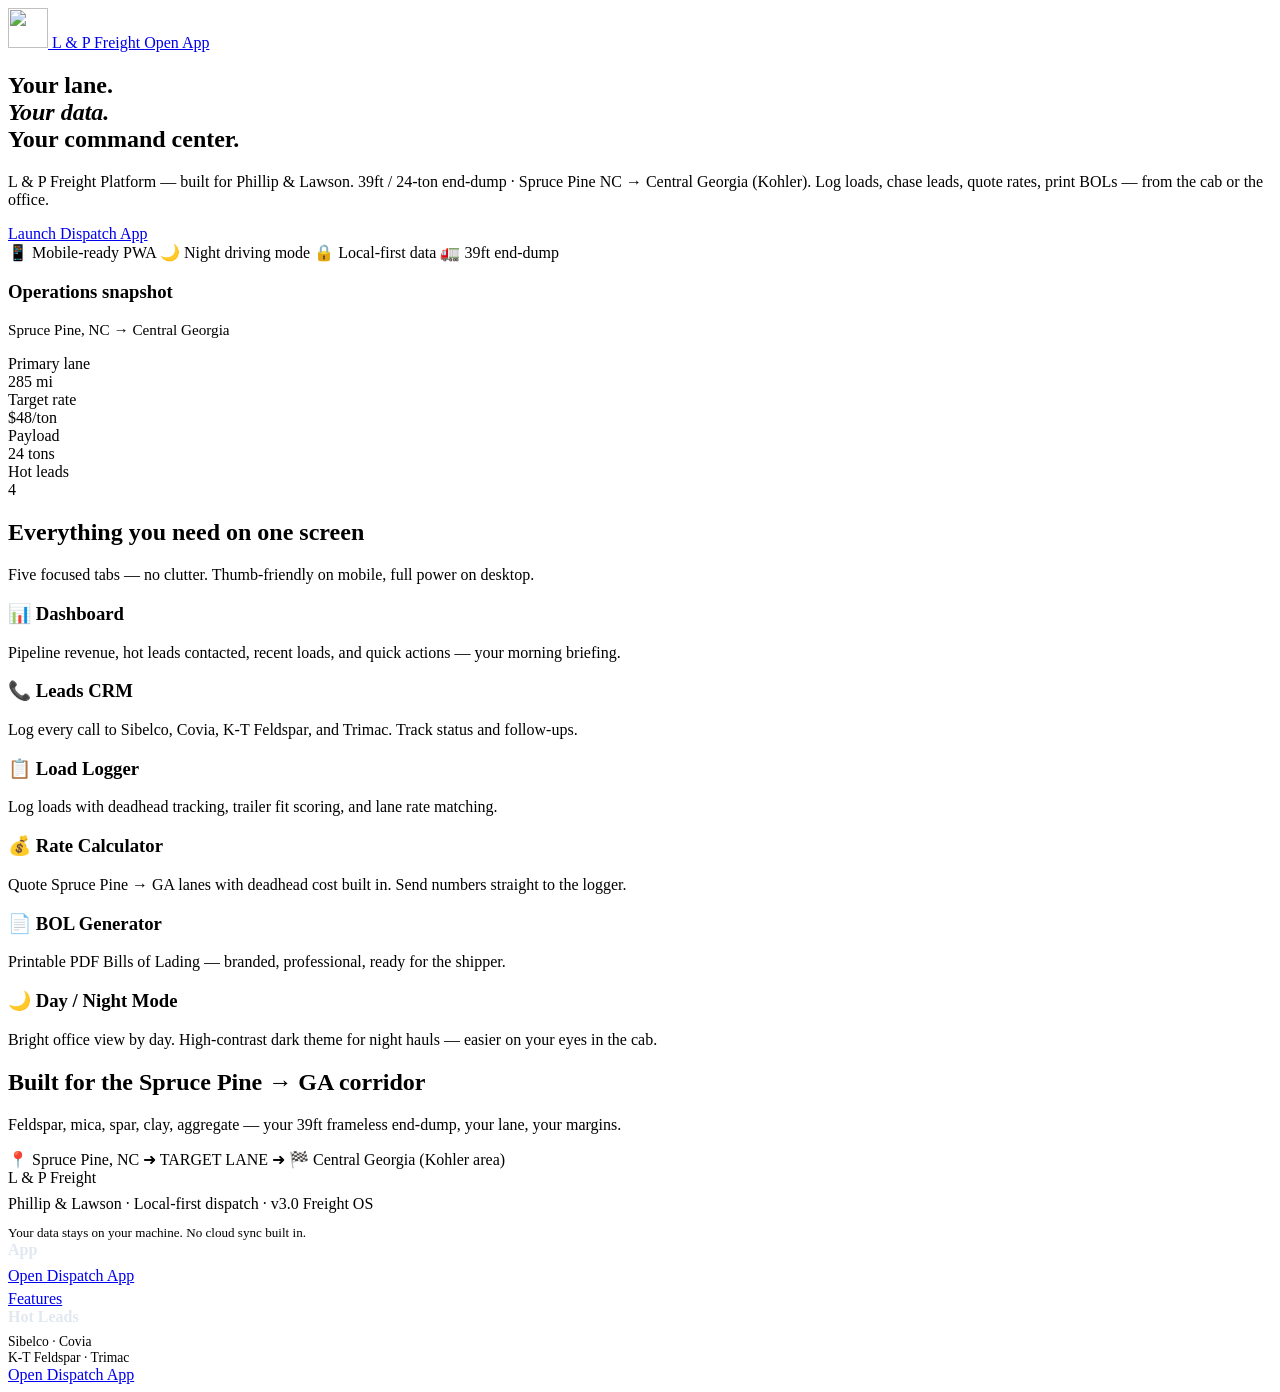
==== web/index.html @ a99d022c "feat: Phase 1-4 MVP — Billing, Driver Pay, Routing, Portal, ELD Stub, Mobile App - Billing & Driver " ====
<!DOCTYPE html>
<html lang="en">
<head>
  <meta charset="UTF-8">
  <meta name="viewport" content="width=device-width, initial-scale=1, viewport-fit=cover">
  <meta name="description" content="L & P Freight — Spruce Pine NC to Central Georgia dispatch command center. Log loads, track leads, quote rates, generate BOLs. Built for Phillip & Lawson.">
  <meta name="theme-color" content="#e85d04">
  <meta name="apple-mobile-web-app-capable" content="yes">
  <meta name="apple-mobile-web-app-status-bar-style" content="black-translucent">
  <meta name="apple-mobile-web-app-title" content="L&P Freight">
  <meta property="og:title" content="L & P Freight Platform">
  <meta property="og:description" content="39ft end-dump dispatch OS — Spruce Pine NC → Central Georgia. Maximize loaded miles.">
  <meta property="og:type" content="website">
  <meta property="og:image" content="/static/icon-512.svg">
  <link rel="manifest" href="/manifest.json">
  <link rel="icon" href="/static/icon-192.svg" type="image/svg+xml">
  <link rel="apple-touch-icon" href="/static/icon-192.svg">
  <link rel="preconnect" href="https://fonts.googleapis.com">
  <link rel="preconnect" href="https://fonts.gstatic.com" crossorigin>
  <link href="https://fonts.googleapis.com/css2?family=Inter:wght@400;600;700;800&display=swap" rel="stylesheet">
  <link rel="stylesheet" href="/css/site.css">
  <title>L & P Freight — Spruce Pine NC Dispatch Command Center</title>
</head>
<body data-app-url="https://dispatch.lpfreight.com/app/">

  <header class="site-header">
    <div class="container">
      <a class="brand" href="/">
        <img src="/static/icon-192.svg" alt="" width="40" height="40">
        L &amp; P <span>Freight</span>
      </a>
      <a class="nav-cta" data-app-link href="/app/">Open App</a>
    </div>
  </header>

  <main>
    <section class="hero">
      <div class="container hero-grid">
        <div>
          <h1>Your lane.<br><em>Your data.</em><br>Your command center.</h1>
          <p class="hero-lead">
            L &amp; P Freight Platform — built for Phillip &amp; Lawson.
            39ft / 24-ton end-dump · Spruce Pine NC → Central Georgia (Kohler).
            Log loads, chase leads, quote rates, print BOLs — from the cab or the office.
          </p>
          <div class="hero-actions">
            <a class="btn btn-primary" data-app-link href="/app/">Launch Dispatch App</a>
            <button class="btn btn-secondary" id="install-pwa" type="button" hidden>Install on Phone</button>
          </div>
          <div class="hero-badges">
            <span class="badge">📱 Mobile-ready PWA</span>
            <span class="badge">🌙 Night driving mode</span>
            <span class="badge">🔒 Local-first data</span>
            <span class="badge">🚛 39ft end-dump</span>
          </div>
        </div>
        <div class="hero-card">
          <h3>Operations snapshot</h3>
          <div class="lane-banner" style="margin-bottom:1rem;font-size:0.95rem;">
            <span>Spruce Pine, NC</span>
            <span class="lane-arrow">→</span>
            <span>Central Georgia</span>
          </div>
          <div class="stat-row">
            <div class="stat">
              <div class="stat-label">Primary lane</div>
              <div class="stat-value">285 mi</div>
            </div>
            <div class="stat">
              <div class="stat-label">Target rate</div>
              <div class="stat-value">$48/ton</div>
            </div>
            <div class="stat">
              <div class="stat-label">Payload</div>
              <div class="stat-value">24 tons</div>
            </div>
            <div class="stat">
              <div class="stat-label">Hot leads</div>
              <div class="stat-value">4</div>
            </div>
          </div>
        </div>
      </div>
    </section>

    <section id="features">
      <div class="container">
        <h2 class="section-title">Everything you need on one screen</h2>
        <p class="section-sub">Five focused tabs — no clutter. Thumb-friendly on mobile, full power on desktop.</p>
        <div class="features">
          <article class="feature-card">
            <h3>📊 Dashboard</h3>
            <p>Pipeline revenue, hot leads contacted, recent loads, and quick actions — your morning briefing.</p>
          </article>
          <article class="feature-card">
            <h3>📞 Leads CRM</h3>
            <p>Log every call to Sibelco, Covia, K-T Feldspar, and Trimac. Track status and follow-ups.</p>
          </article>
          <article class="feature-card">
            <h3>📋 Load Logger</h3>
            <p>Log loads with deadhead tracking, trailer fit scoring, and lane rate matching.</p>
          </article>
          <article class="feature-card">
            <h3>💰 Rate Calculator</h3>
            <p>Quote Spruce Pine → GA lanes with deadhead cost built in. Send numbers straight to the logger.</p>
          </article>
          <article class="feature-card">
            <h3>📄 BOL Generator</h3>
            <p>Printable PDF Bills of Lading — branded, professional, ready for the shipper.</p>
          </article>
          <article class="feature-card">
            <h3>🌙 Day / Night Mode</h3>
            <p>Bright office view by day. High-contrast dark theme for night hauls — easier on your eyes in the cab.</p>
          </article>
        </div>
      </div>
    </section>

    <section style="background:var(--bg-alt);border-top:1px solid var(--border);border-bottom:1px solid var(--border);">
      <div class="container">
        <h2 class="section-title">Built for the Spruce Pine → GA corridor</h2>
        <p class="section-sub">Feldspar, mica, spar, clay, aggregate — your 39ft frameless end-dump, your lane, your margins.</p>
        <div class="lane-banner">
          <span>📍 Spruce Pine, NC</span>
          <span class="lane-arrow">➜ TARGET LANE ➜</span>
          <span>🏁 Central Georgia (Kohler area)</span>
        </div>
      </div>
    </section>
  </main>

  <footer class="site-footer">
    <div class="container footer-grid">
      <div>
        <div class="footer-brand">L &amp; P <span>Freight</span></div>
        <p style="margin:0.5rem 0 0;">Phillip &amp; Lawson · Local-first dispatch · v3.0 Freight OS</p>
        <p style="margin:0.75rem 0 0;font-size:0.82rem;">Your data stays on your machine. No cloud sync built in.</p>
      </div>
      <div>
        <strong style="color:#e2e8f0;">App</strong>
        <p style="margin:0.5rem 0 0;"><a data-app-link href="/app/">Open Dispatch App</a></p>
        <p style="margin:0.35rem 0 0;"><a href="#features">Features</a></p>
      </div>
      <div>
        <strong style="color:#e2e8f0;">Hot Leads</strong>
        <p style="margin:0.5rem 0 0;font-size:0.85rem;">Sibelco · Covia<br>K-T Feldspar · Trimac</p>
      </div>
    </div>
  </footer>

  <div class="mobile-cta-bar">
    <a class="btn btn-primary" data-app-link href="/app/">Open Dispatch App</a>
  </div>

  <script src="/js/site.js"></script>
</body>
</html>
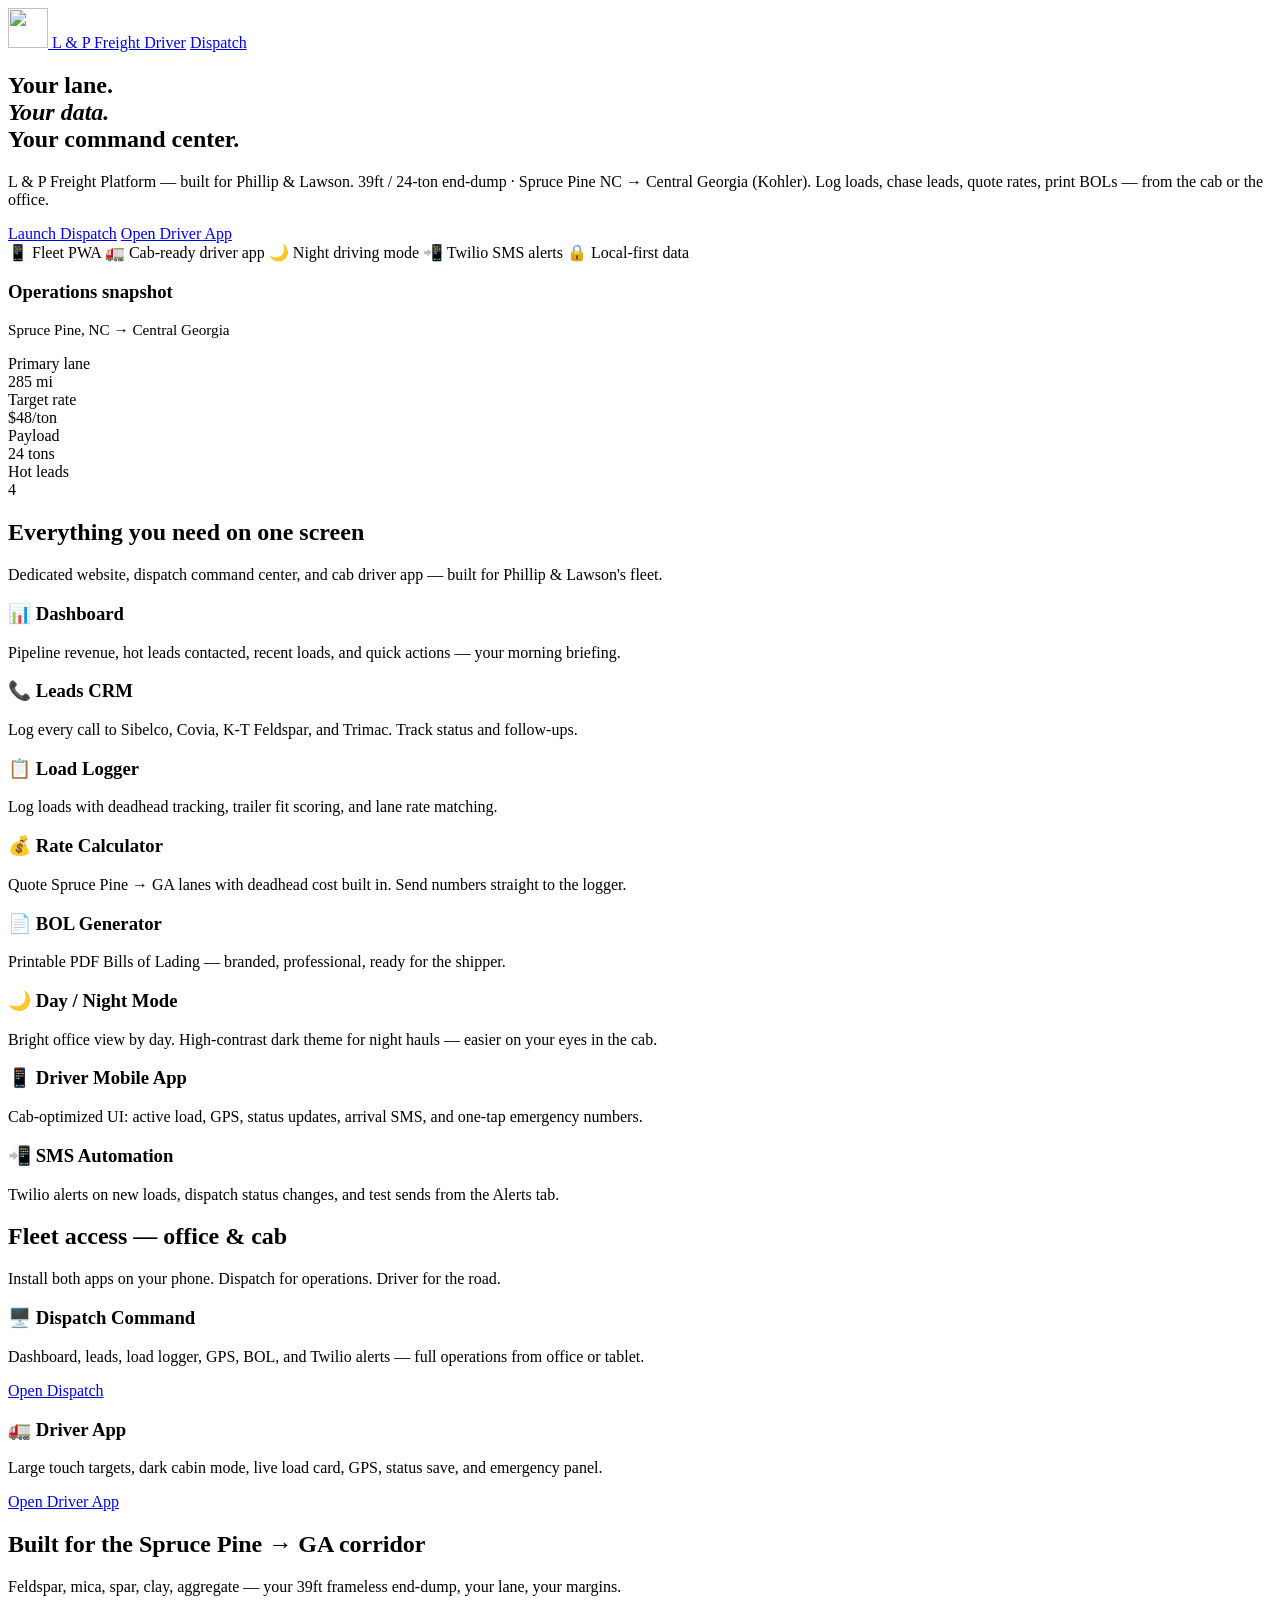
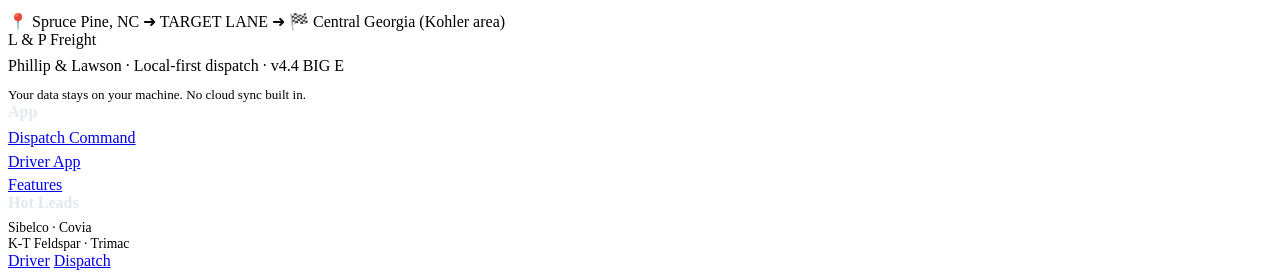
==== commit fe409f49: "Sync root web assets with fleet platform (PWA manifests, icons, site updates)" ====
--- a/web/index.html
+++ b/web/index.html
@@ -21,7 +21,7 @@
   <link rel="stylesheet" href="/css/site.css">
   <title>L & P Freight — Spruce Pine NC Dispatch Command Center</title>
 </head>
-<body data-app-url="https://dispatch.lpfreight.com/app/">
+<body data-app-url="http://127.0.0.1:8502/">
 
   <header class="site-header">
     <div class="container">
@@ -29,7 +29,8 @@
         <img src="/static/icon-192.svg" alt="" width="40" height="40">
         L &amp; P <span>Freight</span>
       </a>
-      <a class="nav-cta" data-app-link href="/app/">Open App</a>
+      <a class="nav-cta nav-cta-driver" data-driver-link href="/driver/">Driver</a>
+      <a class="nav-cta" data-app-link href="/app/">Dispatch</a>
     </div>
   </header>
 
@@ -44,14 +45,17 @@
             Log loads, chase leads, quote rates, print BOLs — from the cab or the office.
           </p>
           <div class="hero-actions">
-            <a class="btn btn-primary" data-app-link href="/app/">Launch Dispatch App</a>
-            <button class="btn btn-secondary" id="install-pwa" type="button" hidden>Install on Phone</button>
+            <a class="btn btn-primary" data-app-link href="/app/">Launch Dispatch</a>
+            <a class="btn btn-secondary" data-driver-link href="/driver/">Open Driver App</a>
+            <button class="btn btn-secondary" id="install-pwa" type="button" hidden>Install Dispatch</button>
+            <button class="btn btn-secondary" id="install-driver-pwa" type="button" hidden>Install Driver</button>
           </div>
           <div class="hero-badges">
-            <span class="badge">📱 Mobile-ready PWA</span>
+            <span class="badge">📱 Fleet PWA</span>
+            <span class="badge">🚛 Cab-ready driver app</span>
             <span class="badge">🌙 Night driving mode</span>
+            <span class="badge">📲 Twilio SMS alerts</span>
             <span class="badge">🔒 Local-first data</span>
-            <span class="badge">🚛 39ft end-dump</span>
           </div>
         </div>
         <div class="hero-card">
@@ -86,7 +90,7 @@
     <section id="features">
       <div class="container">
         <h2 class="section-title">Everything you need on one screen</h2>
-        <p class="section-sub">Five focused tabs — no clutter. Thumb-friendly on mobile, full power on desktop.</p>
+        <p class="section-sub">Dedicated website, dispatch command center, and cab driver app — built for Phillip &amp; Lawson's fleet.</p>
         <div class="features">
           <article class="feature-card">
             <h3>📊 Dashboard</h3>
@@ -112,6 +116,33 @@
             <h3>🌙 Day / Night Mode</h3>
             <p>Bright office view by day. High-contrast dark theme for night hauls — easier on your eyes in the cab.</p>
           </article>
+          <article class="feature-card">
+            <h3>📱 Driver Mobile App</h3>
+            <p>Cab-optimized UI: active load, GPS, status updates, arrival SMS, and one-tap emergency numbers.</p>
+          </article>
+          <article class="feature-card">
+            <h3>📲 SMS Automation</h3>
+            <p>Twilio alerts on new loads, dispatch status changes, and test sends from the Alerts tab.</p>
+          </article>
+        </div>
+      </div>
+    </section>
+
+    <section id="fleet" class="fleet-section">
+      <div class="container">
+        <h2 class="section-title">Fleet access — office &amp; cab</h2>
+        <p class="section-sub">Install both apps on your phone. Dispatch for operations. Driver for the road.</p>
+        <div class="fleet-grid">
+          <article class="fleet-card">
+            <h3>🖥️ Dispatch Command</h3>
+            <p>Dashboard, leads, load logger, GPS, BOL, and Twilio alerts — full operations from office or tablet.</p>
+            <a class="btn btn-primary" data-app-link href="/app/">Open Dispatch</a>
+          </article>
+          <article class="fleet-card fleet-card-driver">
+            <h3>🚛 Driver App</h3>
+            <p>Large touch targets, dark cabin mode, live load card, GPS, status save, and emergency panel.</p>
+            <a class="btn btn-secondary" data-driver-link href="/driver/">Open Driver App</a>
+          </article>
         </div>
       </div>
     </section>
@@ -133,12 +164,13 @@
     <div class="container footer-grid">
       <div>
         <div class="footer-brand">L &amp; P <span>Freight</span></div>
-        <p style="margin:0.5rem 0 0;">Phillip &amp; Lawson · Local-first dispatch · v3.0 Freight OS</p>
+        <p style="margin:0.5rem 0 0;">Phillip &amp; Lawson · Local-first dispatch · v4.4 BIG E</p>
         <p style="margin:0.75rem 0 0;font-size:0.82rem;">Your data stays on your machine. No cloud sync built in.</p>
       </div>
       <div>
         <strong style="color:#e2e8f0;">App</strong>
-        <p style="margin:0.5rem 0 0;"><a data-app-link href="/app/">Open Dispatch App</a></p>
+        <p style="margin:0.5rem 0 0;"><a data-app-link href="/app/">Dispatch Command</a></p>
+        <p style="margin:0.35rem 0 0;"><a data-driver-link href="/driver/">Driver App</a></p>
         <p style="margin:0.35rem 0 0;"><a href="#features">Features</a></p>
       </div>
       <div>
@@ -149,7 +181,8 @@
   </footer>
 
   <div class="mobile-cta-bar">
-    <a class="btn btn-primary" data-app-link href="/app/">Open Dispatch App</a>
+    <a class="btn btn-secondary" data-driver-link href="/driver/">Driver</a>
+    <a class="btn btn-primary" data-app-link href="/app/">Dispatch</a>
   </div>
 
   <script src="/js/site.js"></script>
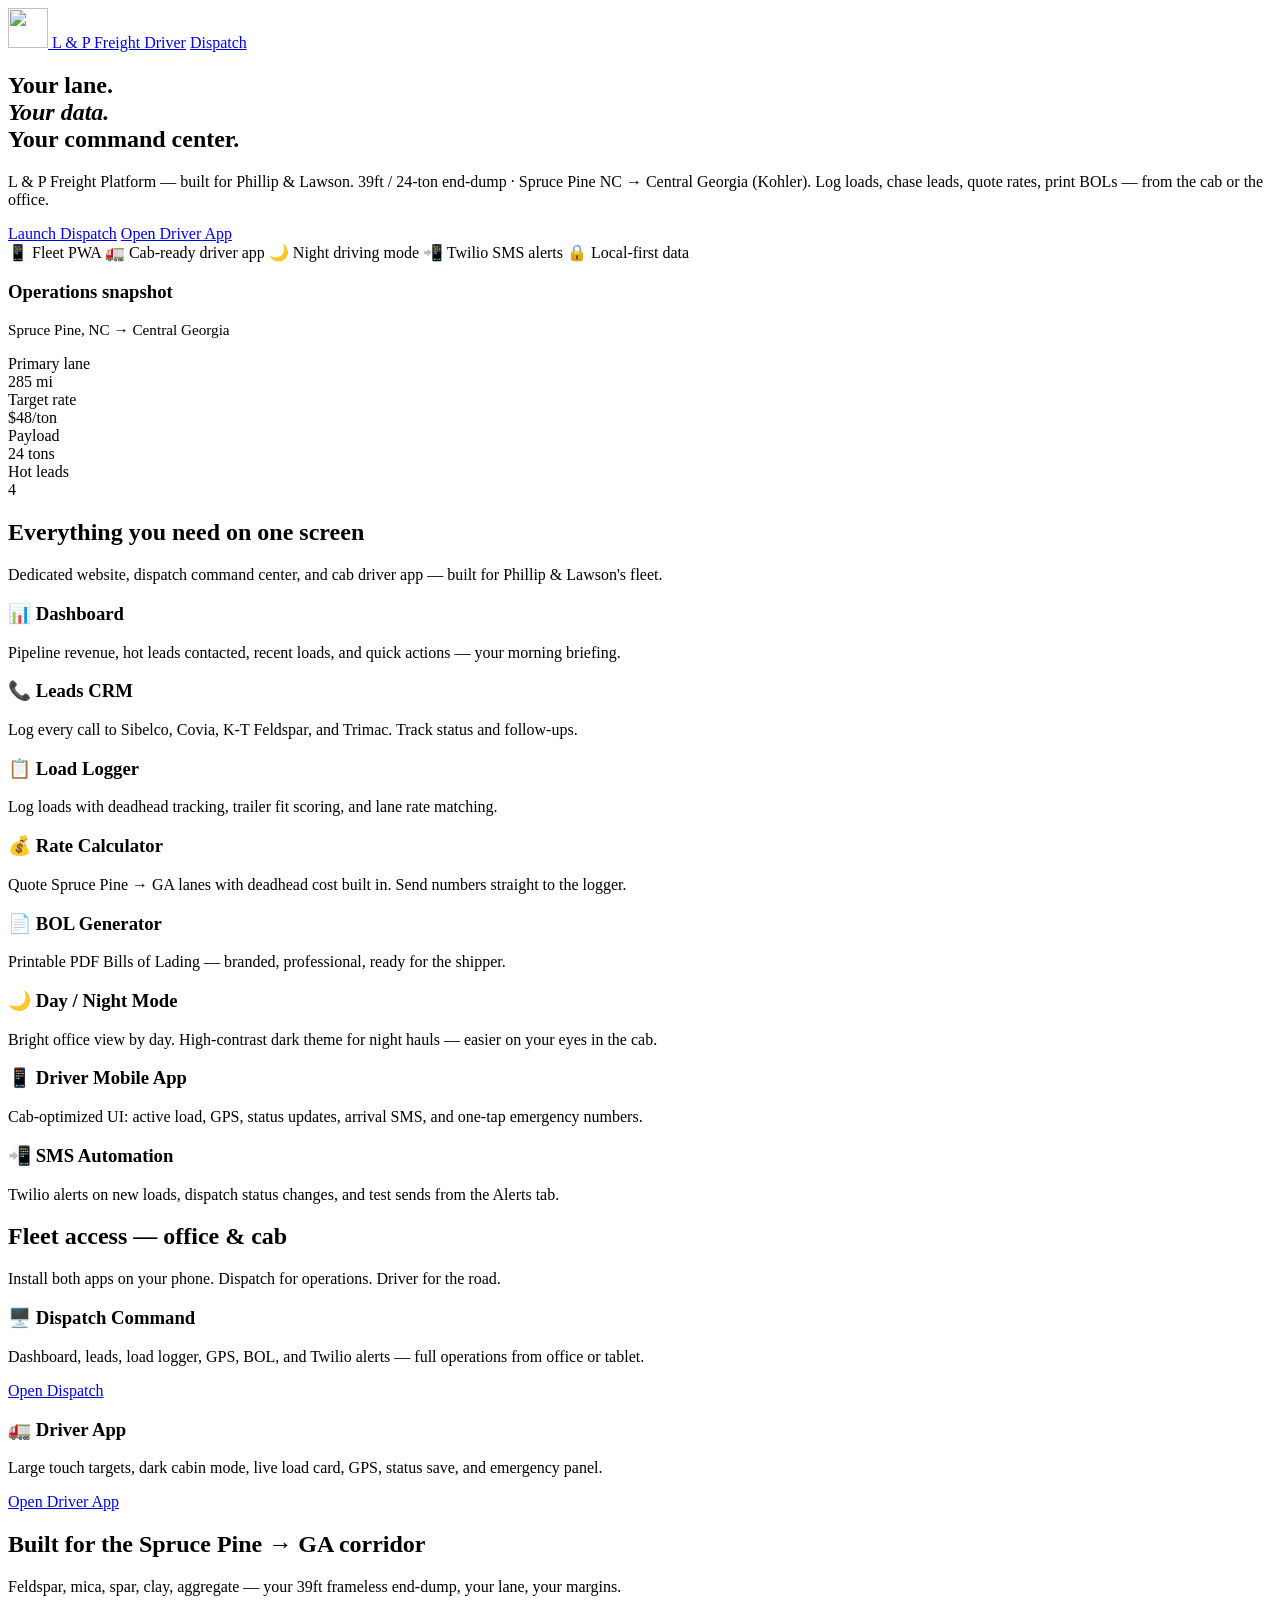
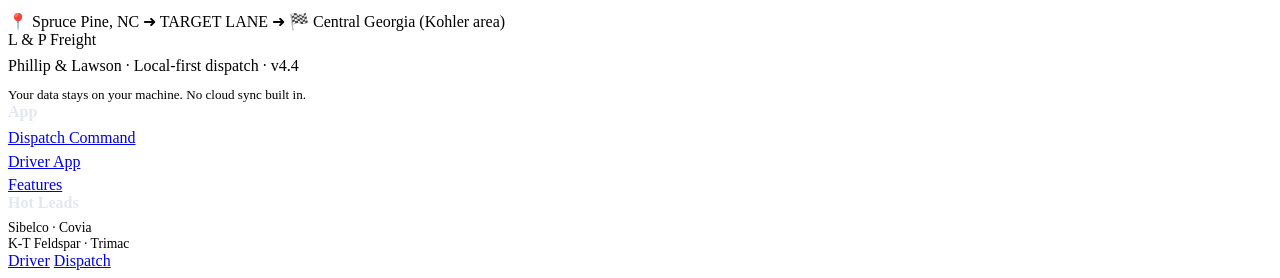
==== commit b34edd44: "Production hardening sprint: stable nav, WCAG forms, L&P rebrand, multi-fleet foundation. Replace ke" ====
--- a/web/index.html
+++ b/web/index.html
@@ -29,8 +29,8 @@
         <img src="/static/icon-192.svg" alt="" width="40" height="40">
         L &amp; P <span>Freight</span>
       </a>
-      <a class="nav-cta nav-cta-driver" data-driver-link href="/driver/">Driver</a>
-      <a class="nav-cta" data-app-link href="/app/">Dispatch</a>
+      <a class="nav-cta nav-cta-driver" data-driver-link href="http://127.0.0.1:8502/?view=driver">Driver</a>
+      <a class="nav-cta" data-app-link href="http://127.0.0.1:8502/">Dispatch</a>
     </div>
   </header>
 
@@ -45,8 +45,8 @@
             Log loads, chase leads, quote rates, print BOLs — from the cab or the office.
           </p>
           <div class="hero-actions">
-            <a class="btn btn-primary" data-app-link href="/app/">Launch Dispatch</a>
-            <a class="btn btn-secondary" data-driver-link href="/driver/">Open Driver App</a>
+            <a class="btn btn-primary" data-app-link href="http://127.0.0.1:8502/">Launch Dispatch</a>
+            <a class="btn btn-secondary" data-driver-link href="http://127.0.0.1:8502/?view=driver">Open Driver App</a>
             <button class="btn btn-secondary" id="install-pwa" type="button" hidden>Install Dispatch</button>
             <button class="btn btn-secondary" id="install-driver-pwa" type="button" hidden>Install Driver</button>
           </div>
@@ -136,12 +136,12 @@
           <article class="fleet-card">
             <h3>🖥️ Dispatch Command</h3>
             <p>Dashboard, leads, load logger, GPS, BOL, and Twilio alerts — full operations from office or tablet.</p>
-            <a class="btn btn-primary" data-app-link href="/app/">Open Dispatch</a>
+            <a class="btn btn-primary" data-app-link href="http://127.0.0.1:8502/">Open Dispatch</a>
           </article>
           <article class="fleet-card fleet-card-driver">
             <h3>🚛 Driver App</h3>
             <p>Large touch targets, dark cabin mode, live load card, GPS, status save, and emergency panel.</p>
-            <a class="btn btn-secondary" data-driver-link href="/driver/">Open Driver App</a>
+            <a class="btn btn-secondary" data-driver-link href="http://127.0.0.1:8502/?view=driver">Open Driver App</a>
           </article>
         </div>
       </div>
@@ -164,13 +164,13 @@
     <div class="container footer-grid">
       <div>
         <div class="footer-brand">L &amp; P <span>Freight</span></div>
-        <p style="margin:0.5rem 0 0;">Phillip &amp; Lawson · Local-first dispatch · v4.4 BIG E</p>
+        <p style="margin:0.5rem 0 0;">Phillip &amp; Lawson · Local-first dispatch · v4.4</p>
         <p style="margin:0.75rem 0 0;font-size:0.82rem;">Your data stays on your machine. No cloud sync built in.</p>
       </div>
       <div>
         <strong style="color:#e2e8f0;">App</strong>
-        <p style="margin:0.5rem 0 0;"><a data-app-link href="/app/">Dispatch Command</a></p>
-        <p style="margin:0.35rem 0 0;"><a data-driver-link href="/driver/">Driver App</a></p>
+        <p style="margin:0.5rem 0 0;"><a data-app-link href="http://127.0.0.1:8502/">Dispatch Command</a></p>
+        <p style="margin:0.35rem 0 0;"><a data-driver-link href="http://127.0.0.1:8502/?view=driver">Driver App</a></p>
         <p style="margin:0.35rem 0 0;"><a href="#features">Features</a></p>
       </div>
       <div>
@@ -181,8 +181,8 @@
   </footer>
 
   <div class="mobile-cta-bar">
-    <a class="btn btn-secondary" data-driver-link href="/driver/">Driver</a>
-    <a class="btn btn-primary" data-app-link href="/app/">Dispatch</a>
+    <a class="btn btn-secondary" data-driver-link href="http://127.0.0.1:8502/?view=driver">Driver</a>
+    <a class="btn btn-primary" data-app-link href="http://127.0.0.1:8502/">Dispatch</a>
   </div>
 
   <script src="/js/site.js"></script>
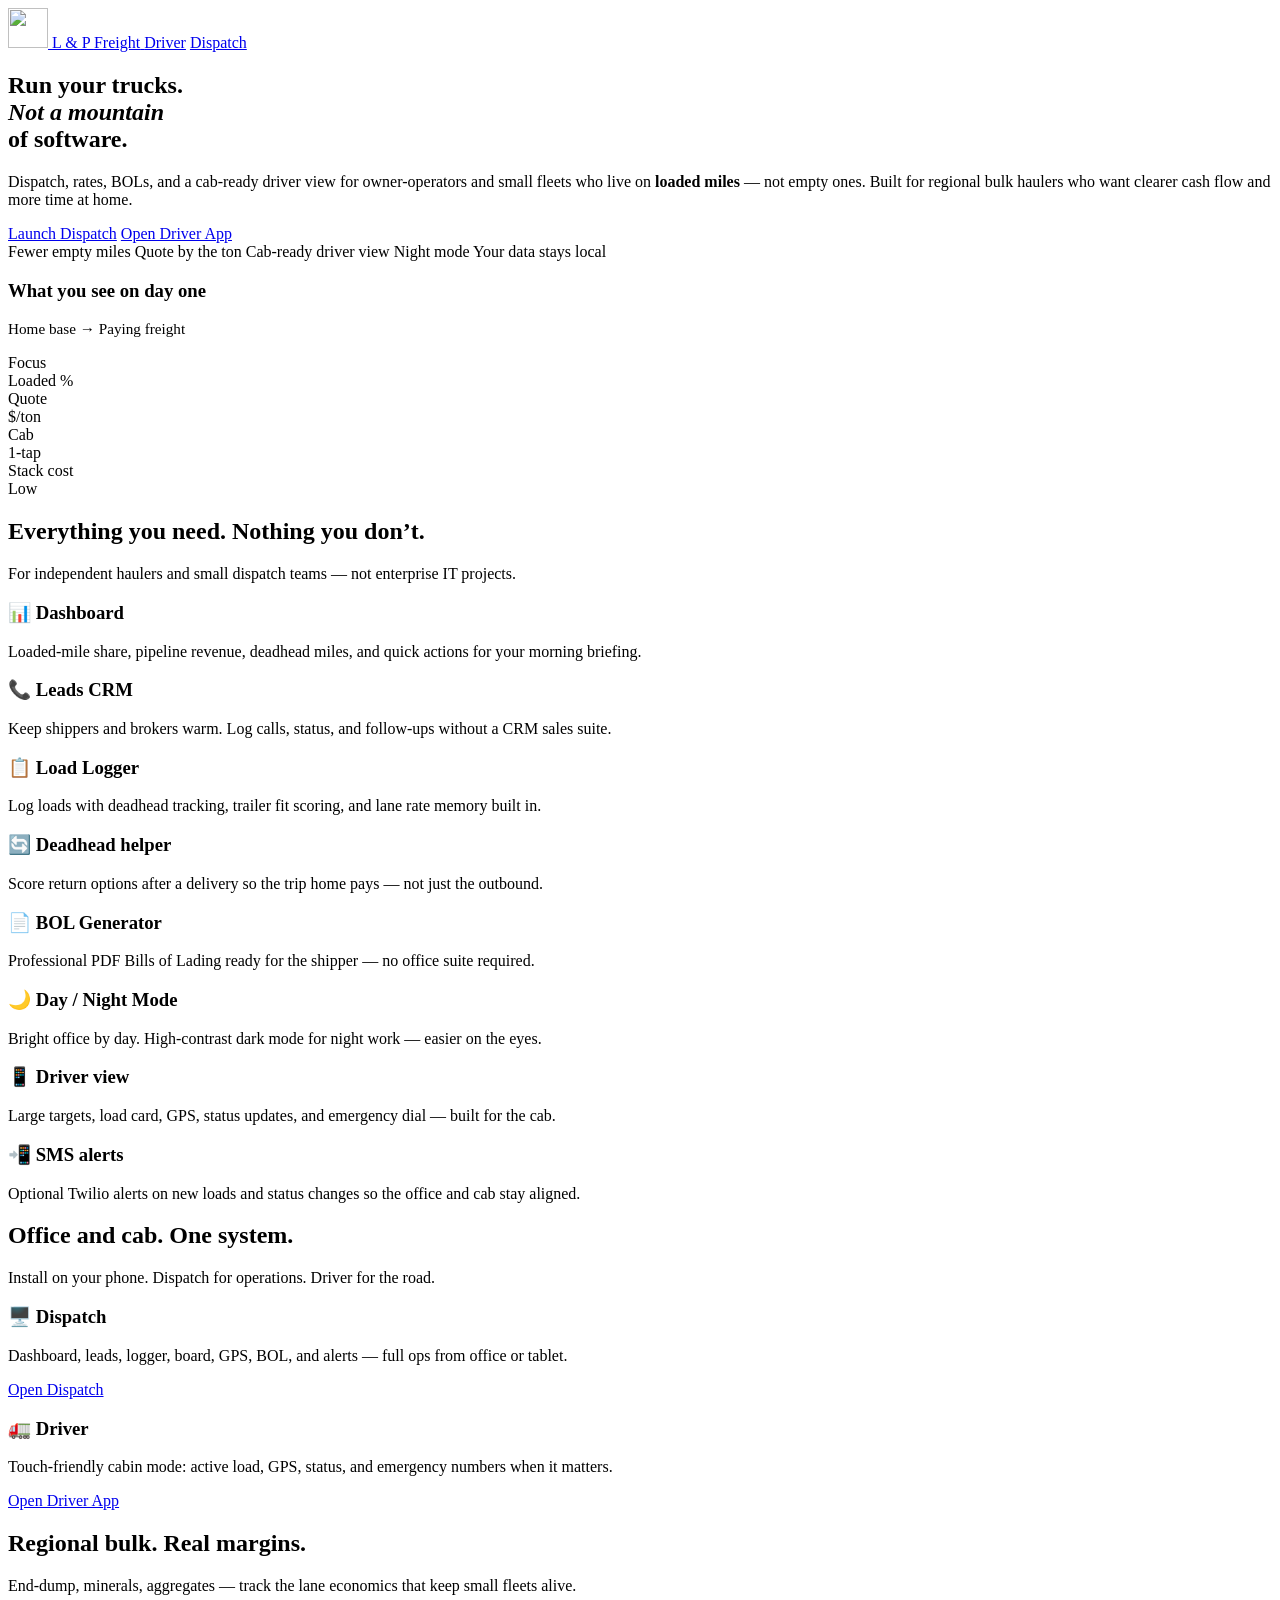
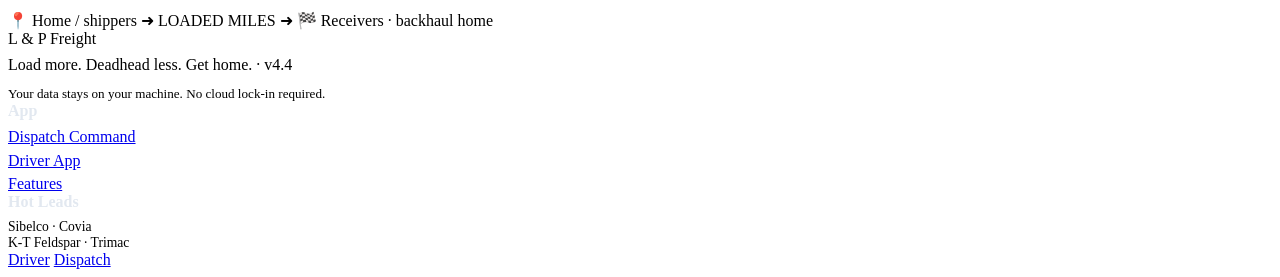
==== commit 665234a0: "Add deadhead return-load scoring and refresh marketing for O/Os and small fleets. Ship a transparent" ====
--- a/web/index.html
+++ b/web/index.html
@@ -3,13 +3,13 @@
 <head>
   <meta charset="UTF-8">
   <meta name="viewport" content="width=device-width, initial-scale=1, viewport-fit=cover">
-  <meta name="description" content="L & P Freight — Spruce Pine NC to Central Georgia dispatch command center. Log loads, track leads, quote rates, generate BOLs. Built for Phillip & Lawson.">
+  <meta name="description" content="L & P Freight — dispatch OS for owner-operators and small fleets. Fewer empty miles, clearer cash flow, cab-ready tools. Local-first.">
   <meta name="theme-color" content="#e85d04">
   <meta name="apple-mobile-web-app-capable" content="yes">
   <meta name="apple-mobile-web-app-status-bar-style" content="black-translucent">
   <meta name="apple-mobile-web-app-title" content="L&P Freight">
-  <meta property="og:title" content="L & P Freight Platform">
-  <meta property="og:description" content="39ft end-dump dispatch OS — Spruce Pine NC → Central Georgia. Maximize loaded miles.">
+  <meta property="og:title" content="L & P Freight — Load more. Deadhead less.">
+  <meta property="og:description" content="Dispatch, rates, BOLs, and a driver cabin for small bulk fleets who care about loaded miles and time at home.">
   <meta property="og:type" content="website">
   <meta property="og:image" content="/static/icon-512.svg">
   <link rel="manifest" href="/manifest.json">
@@ -19,7 +19,7 @@
   <link rel="preconnect" href="https://fonts.gstatic.com" crossorigin>
   <link href="https://fonts.googleapis.com/css2?family=Inter:wght@400;600;700;800&display=swap" rel="stylesheet">
   <link rel="stylesheet" href="/css/site.css">
-  <title>L & P Freight — Spruce Pine NC Dispatch Command Center</title>
+  <title>L &amp; P Freight — Load more. Deadhead less. Get home.</title>
 </head>
 <body data-app-url="http://127.0.0.1:8502/">
 
@@ -38,11 +38,11 @@
     <section class="hero">
       <div class="container hero-grid">
         <div>
-          <h1>Your lane.<br><em>Your data.</em><br>Your command center.</h1>
+          <h1>Run your trucks.<br><em>Not a mountain</em><br>of software.</h1>
           <p class="hero-lead">
-            L &amp; P Freight Platform — built for Phillip &amp; Lawson.
-            39ft / 24-ton end-dump · Spruce Pine NC → Central Georgia (Kohler).
-            Log loads, chase leads, quote rates, print BOLs — from the cab or the office.
+            Dispatch, rates, BOLs, and a cab-ready driver view for owner-operators
+            and small fleets who live on <strong>loaded miles</strong> — not empty ones.
+            Built for regional bulk haulers who want clearer cash flow and more time at home.
           </p>
           <div class="hero-actions">
             <a class="btn btn-primary" data-app-link href="http://127.0.0.1:8502/">Launch Dispatch</a>
@@ -51,36 +51,36 @@
             <button class="btn btn-secondary" id="install-driver-pwa" type="button" hidden>Install Driver</button>
           </div>
           <div class="hero-badges">
-            <span class="badge">📱 Fleet PWA</span>
-            <span class="badge">🚛 Cab-ready driver app</span>
-            <span class="badge">🌙 Night driving mode</span>
-            <span class="badge">📲 Twilio SMS alerts</span>
-            <span class="badge">🔒 Local-first data</span>
+            <span class="badge">Fewer empty miles</span>
+            <span class="badge">Quote by the ton</span>
+            <span class="badge">Cab-ready driver view</span>
+            <span class="badge">Night mode</span>
+            <span class="badge">Your data stays local</span>
           </div>
         </div>
         <div class="hero-card">
-          <h3>Operations snapshot</h3>
+          <h3>What you see on day one</h3>
           <div class="lane-banner" style="margin-bottom:1rem;font-size:0.95rem;">
-            <span>Spruce Pine, NC</span>
+            <span>Home base</span>
             <span class="lane-arrow">→</span>
-            <span>Central Georgia</span>
+            <span>Paying freight</span>
           </div>
           <div class="stat-row">
             <div class="stat">
-              <div class="stat-label">Primary lane</div>
-              <div class="stat-value">285 mi</div>
+              <div class="stat-label">Focus</div>
+              <div class="stat-value">Loaded %</div>
             </div>
             <div class="stat">
-              <div class="stat-label">Target rate</div>
-              <div class="stat-value">$48/ton</div>
+              <div class="stat-label">Quote</div>
+              <div class="stat-value">$/ton</div>
             </div>
             <div class="stat">
-              <div class="stat-label">Payload</div>
-              <div class="stat-value">24 tons</div>
+              <div class="stat-label">Cab</div>
+              <div class="stat-value">1-tap</div>
             </div>
             <div class="stat">
-              <div class="stat-label">Hot leads</div>
-              <div class="stat-value">4</div>
+              <div class="stat-label">Stack cost</div>
+              <div class="stat-value">Low</div>
             </div>
           </div>
         </div>
@@ -89,40 +89,40 @@
 
     <section id="features">
       <div class="container">
-        <h2 class="section-title">Everything you need on one screen</h2>
-        <p class="section-sub">Dedicated website, dispatch command center, and cab driver app — built for Phillip &amp; Lawson's fleet.</p>
+        <h2 class="section-title">Everything you need. Nothing you don’t.</h2>
+        <p class="section-sub">For independent haulers and small dispatch teams — not enterprise IT projects.</p>
         <div class="features">
           <article class="feature-card">
             <h3>📊 Dashboard</h3>
-            <p>Pipeline revenue, hot leads contacted, recent loads, and quick actions — your morning briefing.</p>
+            <p>Loaded-mile share, pipeline revenue, deadhead miles, and quick actions for your morning briefing.</p>
           </article>
           <article class="feature-card">
             <h3>📞 Leads CRM</h3>
-            <p>Log every call to Sibelco, Covia, K-T Feldspar, and Trimac. Track status and follow-ups.</p>
+            <p>Keep shippers and brokers warm. Log calls, status, and follow-ups without a CRM sales suite.</p>
           </article>
           <article class="feature-card">
             <h3>📋 Load Logger</h3>
-            <p>Log loads with deadhead tracking, trailer fit scoring, and lane rate matching.</p>
+            <p>Log loads with deadhead tracking, trailer fit scoring, and lane rate memory built in.</p>
           </article>
           <article class="feature-card">
-            <h3>💰 Rate Calculator</h3>
-            <p>Quote Spruce Pine → GA lanes with deadhead cost built in. Send numbers straight to the logger.</p>
+            <h3>🔄 Deadhead helper</h3>
+            <p>Score return options after a delivery so the trip home pays — not just the outbound.</p>
           </article>
           <article class="feature-card">
             <h3>📄 BOL Generator</h3>
-            <p>Printable PDF Bills of Lading — branded, professional, ready for the shipper.</p>
+            <p>Professional PDF Bills of Lading ready for the shipper — no office suite required.</p>
           </article>
           <article class="feature-card">
             <h3>🌙 Day / Night Mode</h3>
-            <p>Bright office view by day. High-contrast dark theme for night hauls — easier on your eyes in the cab.</p>
+            <p>Bright office by day. High-contrast dark mode for night work — easier on the eyes.</p>
           </article>
           <article class="feature-card">
-            <h3>📱 Driver Mobile App</h3>
-            <p>Cab-optimized UI: active load, GPS, status updates, arrival SMS, and one-tap emergency numbers.</p>
+            <h3>📱 Driver view</h3>
+            <p>Large targets, load card, GPS, status updates, and emergency dial — built for the cab.</p>
           </article>
           <article class="feature-card">
-            <h3>📲 SMS Automation</h3>
-            <p>Twilio alerts on new loads, dispatch status changes, and test sends from the Alerts tab.</p>
+            <h3>📲 SMS alerts</h3>
+            <p>Optional Twilio alerts on new loads and status changes so the office and cab stay aligned.</p>
           </article>
         </div>
       </div>
@@ -130,17 +130,17 @@
 
     <section id="fleet" class="fleet-section">
       <div class="container">
-        <h2 class="section-title">Fleet access — office &amp; cab</h2>
-        <p class="section-sub">Install both apps on your phone. Dispatch for operations. Driver for the road.</p>
+        <h2 class="section-title">Office and cab. One system.</h2>
+        <p class="section-sub">Install on your phone. Dispatch for operations. Driver for the road.</p>
         <div class="fleet-grid">
           <article class="fleet-card">
-            <h3>🖥️ Dispatch Command</h3>
-            <p>Dashboard, leads, load logger, GPS, BOL, and Twilio alerts — full operations from office or tablet.</p>
+            <h3>🖥️ Dispatch</h3>
+            <p>Dashboard, leads, logger, board, GPS, BOL, and alerts — full ops from office or tablet.</p>
             <a class="btn btn-primary" data-app-link href="http://127.0.0.1:8502/">Open Dispatch</a>
           </article>
           <article class="fleet-card fleet-card-driver">
-            <h3>🚛 Driver App</h3>
-            <p>Large touch targets, dark cabin mode, live load card, GPS, status save, and emergency panel.</p>
+            <h3>🚛 Driver</h3>
+            <p>Touch-friendly cabin mode: active load, GPS, status, and emergency numbers when it matters.</p>
             <a class="btn btn-secondary" data-driver-link href="http://127.0.0.1:8502/?view=driver">Open Driver App</a>
           </article>
         </div>
@@ -149,12 +149,12 @@
 
     <section style="background:var(--bg-alt);border-top:1px solid var(--border);border-bottom:1px solid var(--border);">
       <div class="container">
-        <h2 class="section-title">Built for the Spruce Pine → GA corridor</h2>
-        <p class="section-sub">Feldspar, mica, spar, clay, aggregate — your 39ft frameless end-dump, your lane, your margins.</p>
+        <h2 class="section-title">Regional bulk. Real margins.</h2>
+        <p class="section-sub">End-dump, minerals, aggregates — track the lane economics that keep small fleets alive.</p>
         <div class="lane-banner">
-          <span>📍 Spruce Pine, NC</span>
-          <span class="lane-arrow">➜ TARGET LANE ➜</span>
-          <span>🏁 Central Georgia (Kohler area)</span>
+          <span>📍 Home / shippers</span>
+          <span class="lane-arrow">➜ LOADED MILES ➜</span>
+          <span>🏁 Receivers · backhaul home</span>
         </div>
       </div>
     </section>
@@ -164,8 +164,8 @@
     <div class="container footer-grid">
       <div>
         <div class="footer-brand">L &amp; P <span>Freight</span></div>
-        <p style="margin:0.5rem 0 0;">Phillip &amp; Lawson · Local-first dispatch · v4.4</p>
-        <p style="margin:0.75rem 0 0;font-size:0.82rem;">Your data stays on your machine. No cloud sync built in.</p>
+        <p style="margin:0.5rem 0 0;">Load more. Deadhead less. Get home. · v4.4</p>
+        <p style="margin:0.75rem 0 0;font-size:0.82rem;">Your data stays on your machine. No cloud lock-in required.</p>
       </div>
       <div>
         <strong style="color:#e2e8f0;">App</strong>
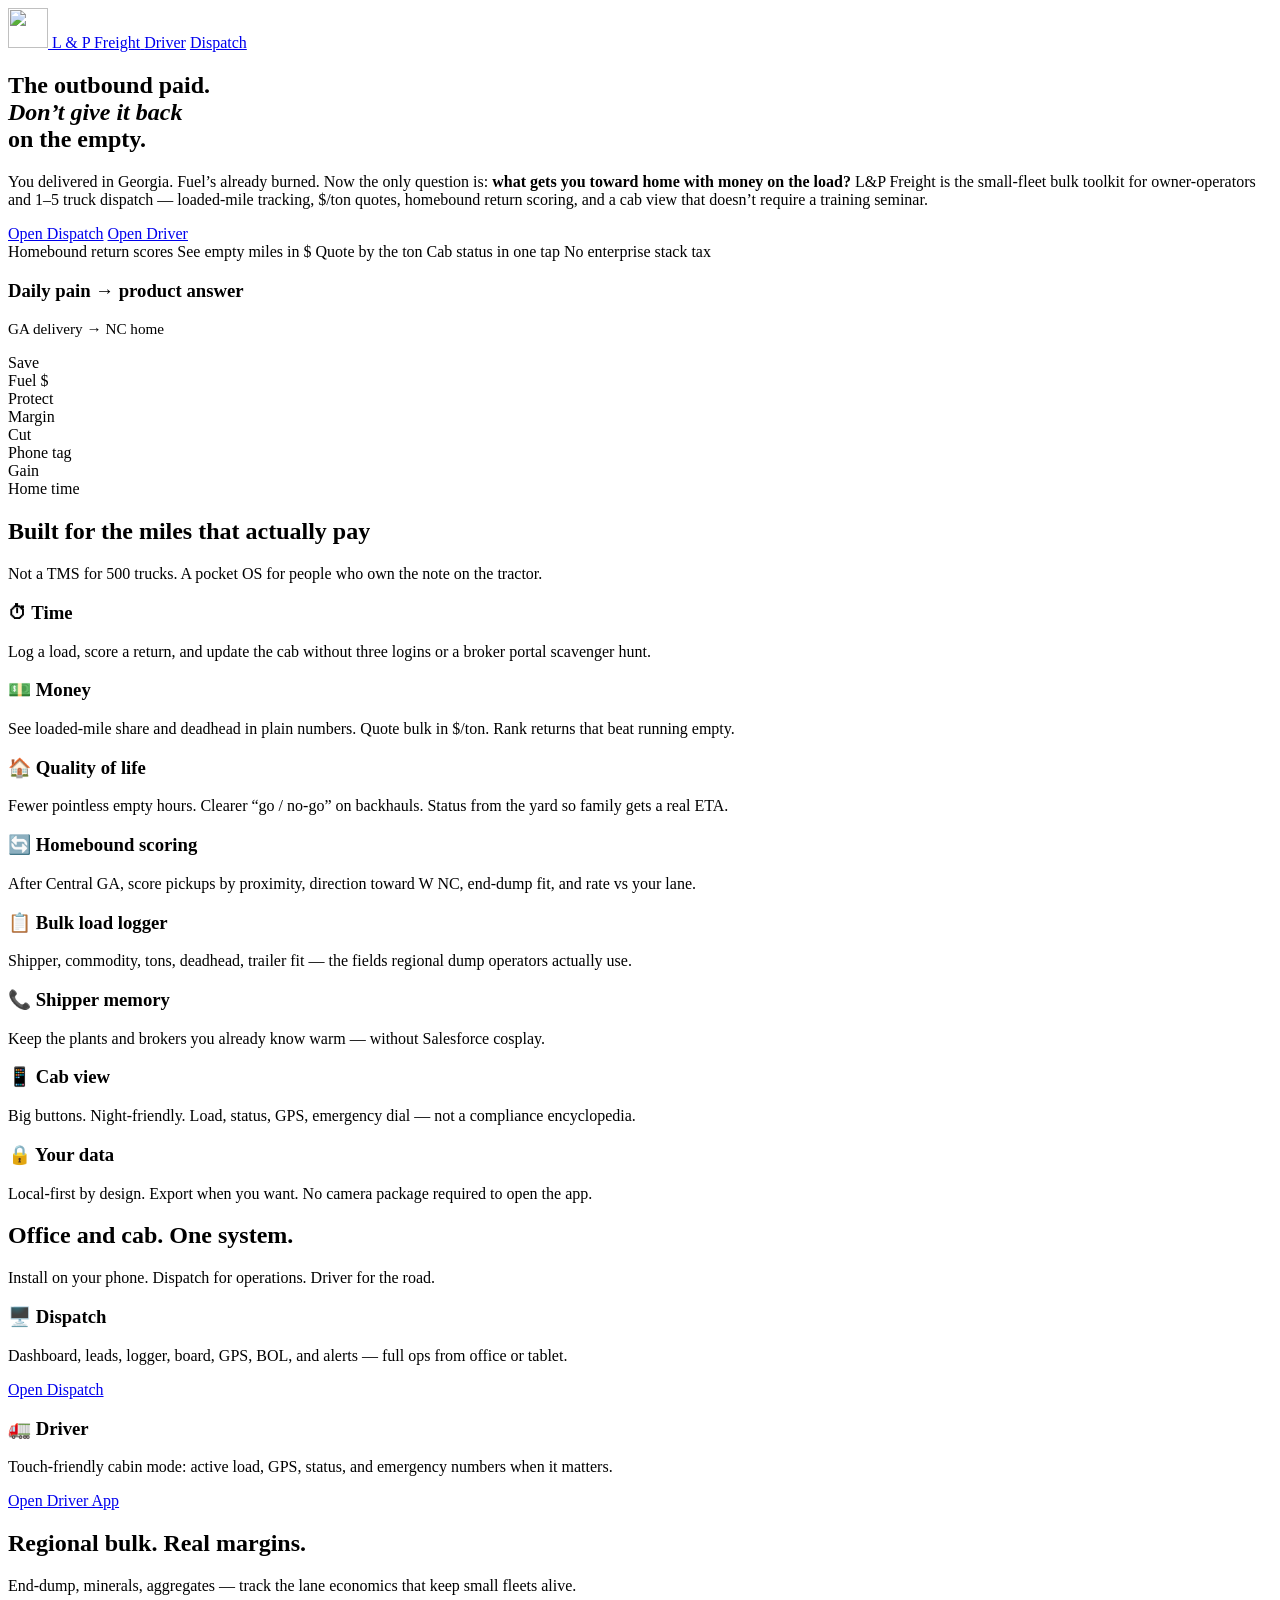
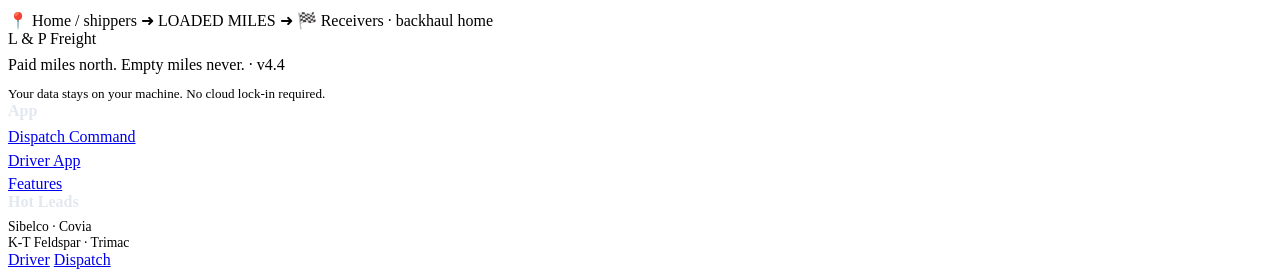
==== commit 8f2aa25f: "Improve deadhead return scoring and sharpen bulk O/O marketing. Replace simplistic scores with proxi" ====
--- a/web/index.html
+++ b/web/index.html
@@ -3,13 +3,13 @@
 <head>
   <meta charset="UTF-8">
   <meta name="viewport" content="width=device-width, initial-scale=1, viewport-fit=cover">
-  <meta name="description" content="L & P Freight — dispatch OS for owner-operators and small fleets. Fewer empty miles, clearer cash flow, cab-ready tools. Local-first.">
+  <meta name="description" content="L & P Freight — for bulk owner-operators who just got paid outbound and refuse to deadhead home empty. Score returns, quote by the ton, run the cab.">
   <meta name="theme-color" content="#e85d04">
   <meta name="apple-mobile-web-app-capable" content="yes">
   <meta name="apple-mobile-web-app-status-bar-style" content="black-translucent">
   <meta name="apple-mobile-web-app-title" content="L&P Freight">
-  <meta property="og:title" content="L & P Freight — Load more. Deadhead less.">
-  <meta property="og:description" content="Dispatch, rates, BOLs, and a driver cabin for small bulk fleets who care about loaded miles and time at home.">
+  <meta property="og:title" content="L & P Freight — Paid miles north. Empty miles never.">
+  <meta property="og:description" content="When the outbound pays but the return doesn't, small fleets bleed. Score homebound loads, track loaded miles, quote $/ton, update from the cab.">
   <meta property="og:type" content="website">
   <meta property="og:image" content="/static/icon-512.svg">
   <link rel="manifest" href="/manifest.json">
@@ -19,7 +19,7 @@
   <link rel="preconnect" href="https://fonts.gstatic.com" crossorigin>
   <link href="https://fonts.googleapis.com/css2?family=Inter:wght@400;600;700;800&display=swap" rel="stylesheet">
   <link rel="stylesheet" href="/css/site.css">
-  <title>L &amp; P Freight — Load more. Deadhead less. Get home.</title>
+  <title>L &amp; P Freight — Paid miles north. Empty miles never.</title>
 </head>
 <body data-app-url="http://127.0.0.1:8502/">
 
@@ -38,49 +38,51 @@
     <section class="hero">
       <div class="container hero-grid">
         <div>
-          <h1>Run your trucks.<br><em>Not a mountain</em><br>of software.</h1>
+          <h1>The outbound paid.<br><em>Don’t give it back</em><br>on the empty.</h1>
           <p class="hero-lead">
-            Dispatch, rates, BOLs, and a cab-ready driver view for owner-operators
-            and small fleets who live on <strong>loaded miles</strong> — not empty ones.
-            Built for regional bulk haulers who want clearer cash flow and more time at home.
+            You delivered in Georgia. Fuel’s already burned. Now the only question is:
+            <strong>what gets you toward home with money on the load?</strong>
+            L&amp;P Freight is the small-fleet bulk toolkit for owner-operators and 1–5 truck
+            dispatch — loaded-mile tracking, $/ton quotes, homebound return scoring, and a
+            cab view that doesn’t require a training seminar.
           </p>
           <div class="hero-actions">
-            <a class="btn btn-primary" data-app-link href="http://127.0.0.1:8502/">Launch Dispatch</a>
-            <a class="btn btn-secondary" data-driver-link href="http://127.0.0.1:8502/?view=driver">Open Driver App</a>
+            <a class="btn btn-primary" data-app-link href="http://127.0.0.1:8502/">Open Dispatch</a>
+            <a class="btn btn-secondary" data-driver-link href="http://127.0.0.1:8502/?view=driver">Open Driver</a>
             <button class="btn btn-secondary" id="install-pwa" type="button" hidden>Install Dispatch</button>
             <button class="btn btn-secondary" id="install-driver-pwa" type="button" hidden>Install Driver</button>
           </div>
           <div class="hero-badges">
-            <span class="badge">Fewer empty miles</span>
+            <span class="badge">Homebound return scores</span>
+            <span class="badge">See empty miles in $</span>
             <span class="badge">Quote by the ton</span>
-            <span class="badge">Cab-ready driver view</span>
-            <span class="badge">Night mode</span>
-            <span class="badge">Your data stays local</span>
+            <span class="badge">Cab status in one tap</span>
+            <span class="badge">No enterprise stack tax</span>
           </div>
         </div>
         <div class="hero-card">
-          <h3>What you see on day one</h3>
+          <h3>Daily pain → product answer</h3>
           <div class="lane-banner" style="margin-bottom:1rem;font-size:0.95rem;">
-            <span>Home base</span>
+            <span>GA delivery</span>
             <span class="lane-arrow">→</span>
-            <span>Paying freight</span>
+            <span>NC home</span>
           </div>
           <div class="stat-row">
             <div class="stat">
-              <div class="stat-label">Focus</div>
-              <div class="stat-value">Loaded %</div>
+              <div class="stat-label">Save</div>
+              <div class="stat-value">Fuel $</div>
             </div>
             <div class="stat">
-              <div class="stat-label">Quote</div>
-              <div class="stat-value">$/ton</div>
+              <div class="stat-label">Protect</div>
+              <div class="stat-value">Margin</div>
             </div>
             <div class="stat">
-              <div class="stat-label">Cab</div>
-              <div class="stat-value">1-tap</div>
+              <div class="stat-label">Cut</div>
+              <div class="stat-value">Phone tag</div>
             </div>
             <div class="stat">
-              <div class="stat-label">Stack cost</div>
-              <div class="stat-value">Low</div>
+              <div class="stat-label">Gain</div>
+              <div class="stat-value">Home time</div>
             </div>
           </div>
         </div>
@@ -89,40 +91,40 @@
 
     <section id="features">
       <div class="container">
-        <h2 class="section-title">Everything you need. Nothing you don’t.</h2>
-        <p class="section-sub">For independent haulers and small dispatch teams — not enterprise IT projects.</p>
+        <h2 class="section-title">Built for the miles that actually pay</h2>
+        <p class="section-sub">Not a TMS for 500 trucks. A pocket OS for people who own the note on the tractor.</p>
         <div class="features">
           <article class="feature-card">
-            <h3>📊 Dashboard</h3>
-            <p>Loaded-mile share, pipeline revenue, deadhead miles, and quick actions for your morning briefing.</p>
+            <h3>⏱ Time</h3>
+            <p>Log a load, score a return, and update the cab without three logins or a broker portal scavenger hunt.</p>
           </article>
           <article class="feature-card">
-            <h3>📞 Leads CRM</h3>
-            <p>Keep shippers and brokers warm. Log calls, status, and follow-ups without a CRM sales suite.</p>
+            <h3>💵 Money</h3>
+            <p>See loaded-mile share and deadhead in plain numbers. Quote bulk in $/ton. Rank returns that beat running empty.</p>
           </article>
           <article class="feature-card">
-            <h3>📋 Load Logger</h3>
-            <p>Log loads with deadhead tracking, trailer fit scoring, and lane rate memory built in.</p>
+            <h3>🏠 Quality of life</h3>
+            <p>Fewer pointless empty hours. Clearer “go / no-go” on backhauls. Status from the yard so family gets a real ETA.</p>
           </article>
           <article class="feature-card">
-            <h3>🔄 Deadhead helper</h3>
-            <p>Score return options after a delivery so the trip home pays — not just the outbound.</p>
+            <h3>🔄 Homebound scoring</h3>
+            <p>After Central GA, score pickups by proximity, direction toward W NC, end-dump fit, and rate vs your lane.</p>
           </article>
           <article class="feature-card">
-            <h3>📄 BOL Generator</h3>
-            <p>Professional PDF Bills of Lading ready for the shipper — no office suite required.</p>
+            <h3>📋 Bulk load logger</h3>
+            <p>Shipper, commodity, tons, deadhead, trailer fit — the fields regional dump operators actually use.</p>
           </article>
           <article class="feature-card">
-            <h3>🌙 Day / Night Mode</h3>
-            <p>Bright office by day. High-contrast dark mode for night work — easier on the eyes.</p>
+            <h3>📞 Shipper memory</h3>
+            <p>Keep the plants and brokers you already know warm — without Salesforce cosplay.</p>
           </article>
           <article class="feature-card">
-            <h3>📱 Driver view</h3>
-            <p>Large targets, load card, GPS, status updates, and emergency dial — built for the cab.</p>
+            <h3>📱 Cab view</h3>
+            <p>Big buttons. Night-friendly. Load, status, GPS, emergency dial — not a compliance encyclopedia.</p>
           </article>
           <article class="feature-card">
-            <h3>📲 SMS alerts</h3>
-            <p>Optional Twilio alerts on new loads and status changes so the office and cab stay aligned.</p>
+            <h3>🔒 Your data</h3>
+            <p>Local-first by design. Export when you want. No camera package required to open the app.</p>
           </article>
         </div>
       </div>
@@ -164,7 +166,7 @@
     <div class="container footer-grid">
       <div>
         <div class="footer-brand">L &amp; P <span>Freight</span></div>
-        <p style="margin:0.5rem 0 0;">Load more. Deadhead less. Get home. · v4.4</p>
+        <p style="margin:0.5rem 0 0;">Paid miles north. Empty miles never. · v4.4</p>
         <p style="margin:0.75rem 0 0;font-size:0.82rem;">Your data stays on your machine. No cloud lock-in required.</p>
       </div>
       <div>
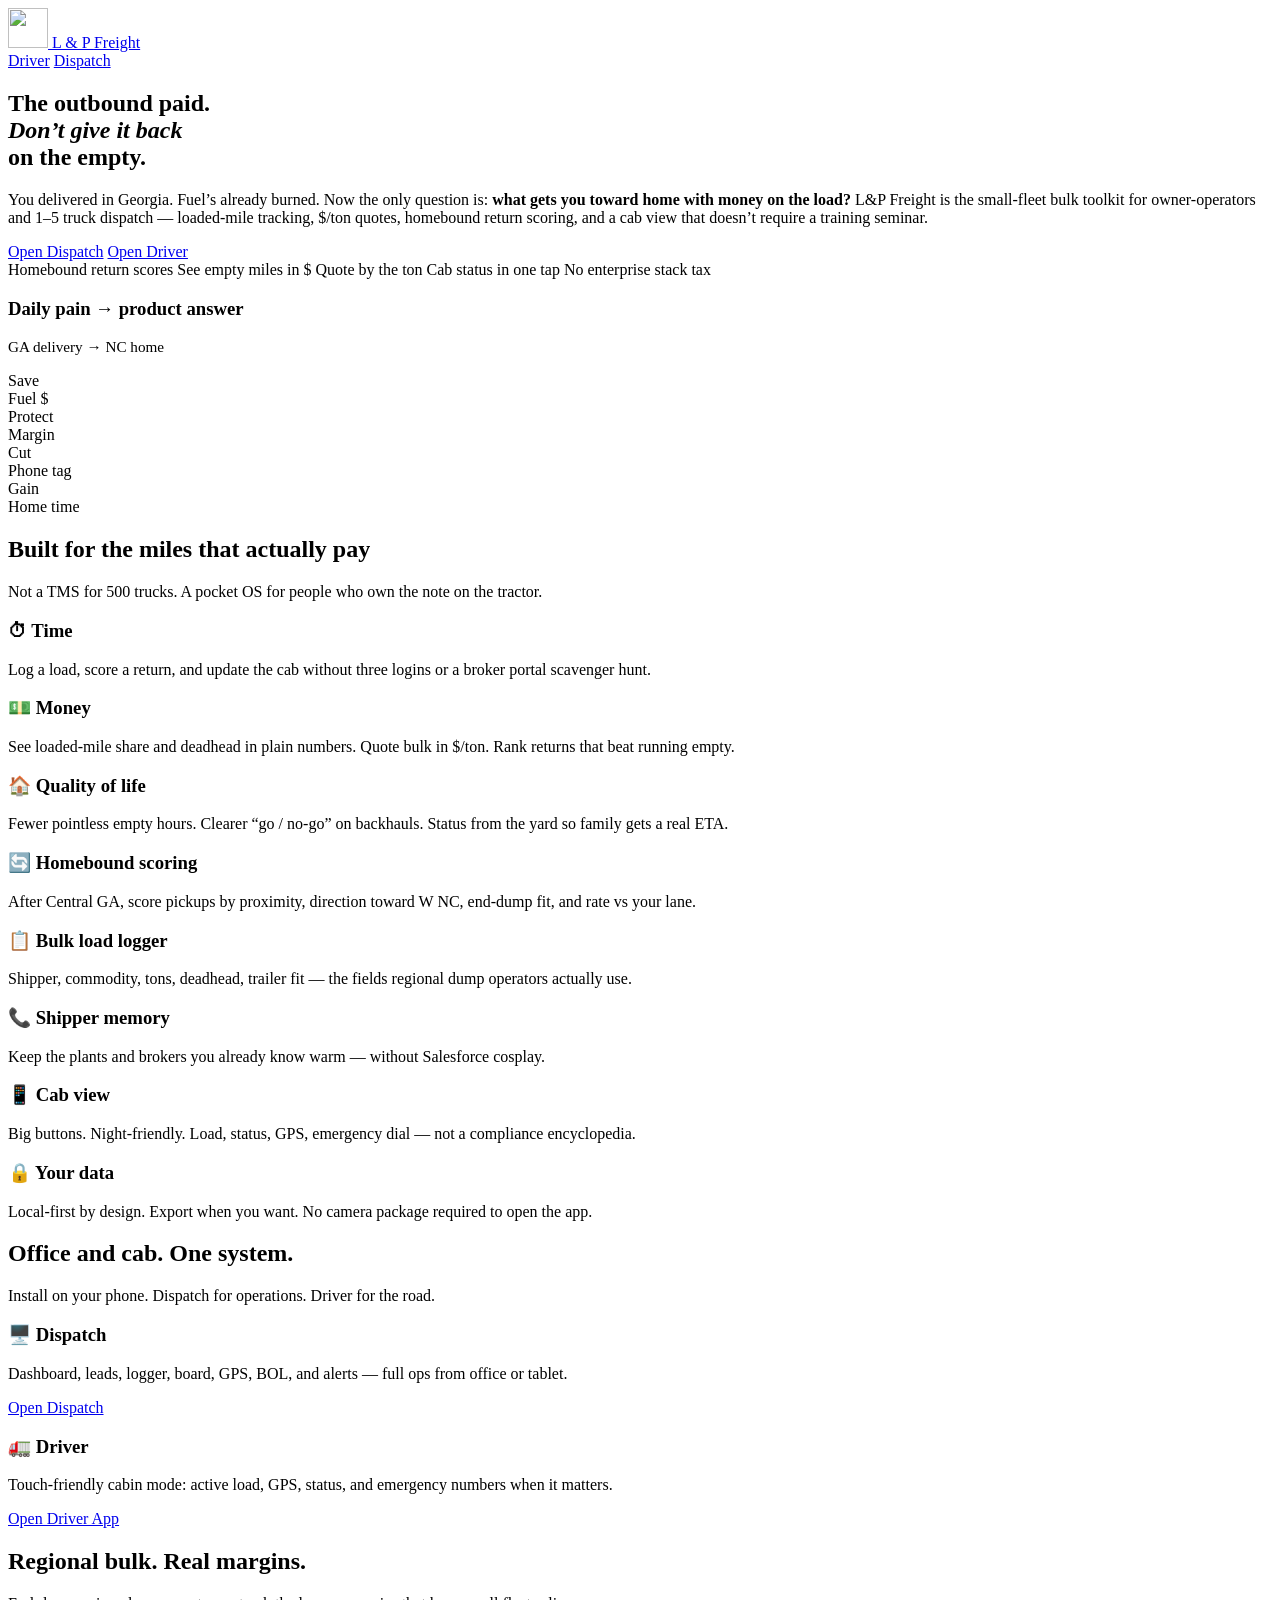
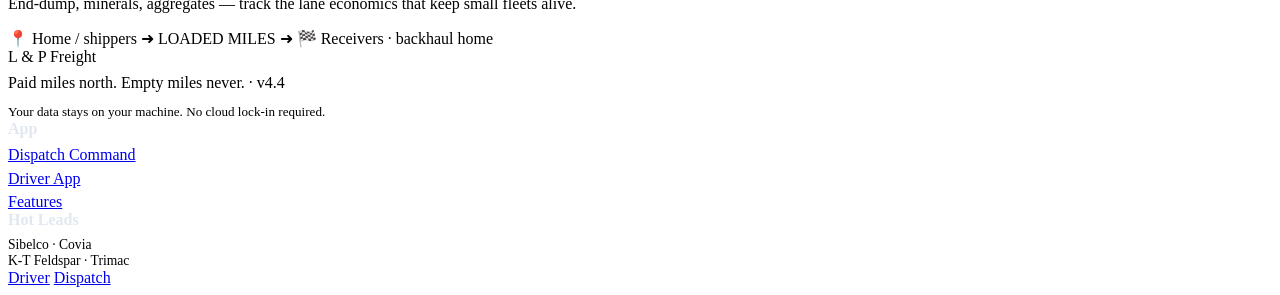
==== commit da14d17c: "fix: make all Driver CTAs solid orange and clickable on landing page Remove muted/outline Driver sty" ====
--- a/web/index.html
+++ b/web/index.html
@@ -18,7 +18,7 @@
   <link rel="preconnect" href="https://fonts.googleapis.com">
   <link rel="preconnect" href="https://fonts.gstatic.com" crossorigin>
   <link href="https://fonts.googleapis.com/css2?family=Inter:wght@400;600;700;800&display=swap" rel="stylesheet">
-  <link rel="stylesheet" href="/css/site.css">
+  <link rel="stylesheet" href="/css/site.css?v=3">
   <title>L &amp; P Freight — Paid miles north. Empty miles never.</title>
 </head>
 <body data-app-url="http://127.0.0.1:8502/">
@@ -29,8 +29,10 @@
         <img src="/static/icon-192.svg" alt="" width="40" height="40">
         L &amp; P <span>Freight</span>
       </a>
-      <a class="nav-cta nav-cta-driver" data-driver-link href="http://127.0.0.1:8502/?view=driver">Driver</a>
-      <a class="nav-cta" data-app-link href="http://127.0.0.1:8502/">Dispatch</a>
+      <div class="header-actions">
+        <a class="nav-cta" data-driver-link href="http://127.0.0.1:8502/?view=driver">Driver</a>
+        <a class="nav-cta" data-app-link href="http://127.0.0.1:8502/">Dispatch</a>
+      </div>
     </div>
   </header>
 
@@ -48,7 +50,7 @@
           </p>
           <div class="hero-actions">
             <a class="btn btn-primary" data-app-link href="http://127.0.0.1:8502/">Open Dispatch</a>
-            <a class="btn btn-secondary" data-driver-link href="http://127.0.0.1:8502/?view=driver">Open Driver</a>
+            <a class="btn btn-primary" data-driver-link href="http://127.0.0.1:8502/?view=driver">Open Driver</a>
             <button class="btn btn-secondary" id="install-pwa" type="button" hidden>Install Dispatch</button>
             <button class="btn btn-secondary" id="install-driver-pwa" type="button" hidden>Install Driver</button>
           </div>
@@ -143,7 +145,7 @@
           <article class="fleet-card fleet-card-driver">
             <h3>🚛 Driver</h3>
             <p>Touch-friendly cabin mode: active load, GPS, status, and emergency numbers when it matters.</p>
-            <a class="btn btn-secondary" data-driver-link href="http://127.0.0.1:8502/?view=driver">Open Driver App</a>
+            <a class="btn btn-primary" data-driver-link href="http://127.0.0.1:8502/?view=driver">Open Driver App</a>
           </article>
         </div>
       </div>
@@ -183,7 +185,7 @@
   </footer>
 
   <div class="mobile-cta-bar">
-    <a class="btn btn-secondary" data-driver-link href="http://127.0.0.1:8502/?view=driver">Driver</a>
+    <a class="btn btn-primary" data-driver-link href="http://127.0.0.1:8502/?view=driver">Driver</a>
     <a class="btn btn-primary" data-app-link href="http://127.0.0.1:8502/">Dispatch</a>
   </div>
 
